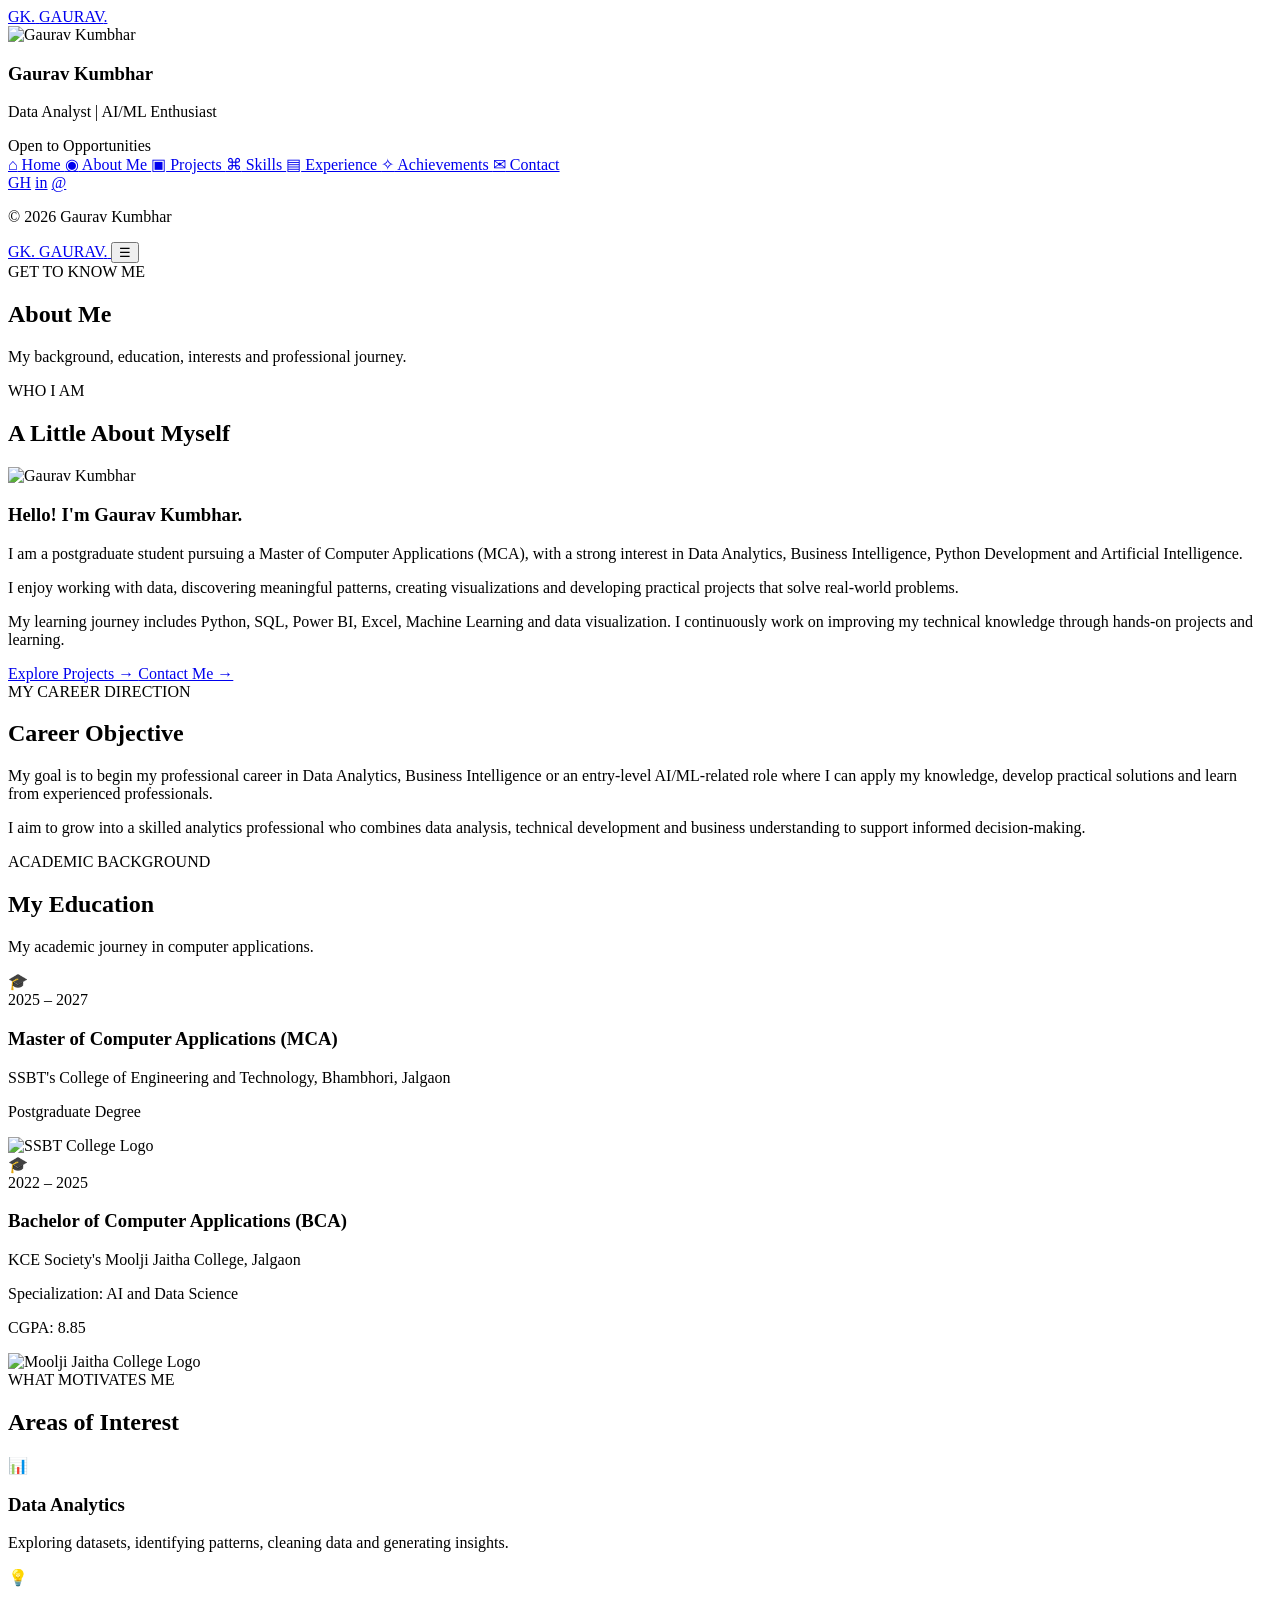
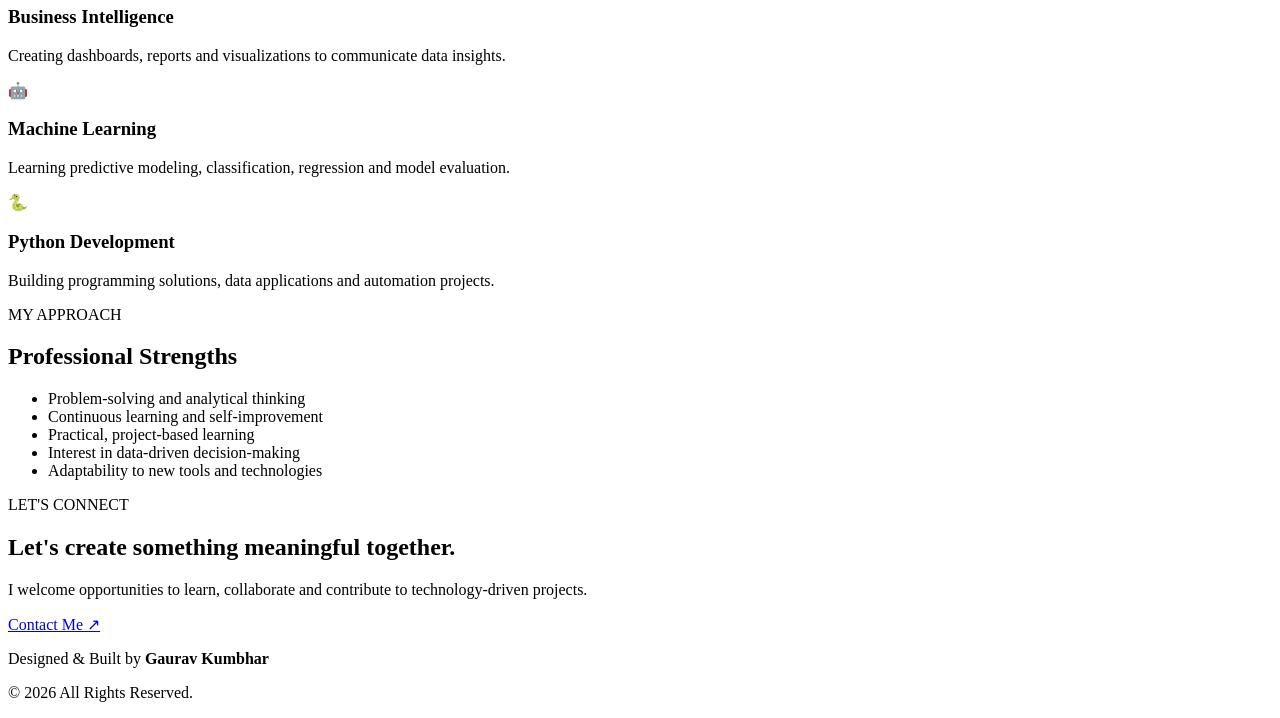
==== about.html @ 9f9f300e "Add about page" ====
<!DOCTYPE html>
<html lang="en">
<head>
    <meta charset="UTF-8">
    <meta name="viewport" content="width=device-width, initial-scale=1.0">

    <title>About Me | Gaurav Kumbhar</title>

    <meta name="description"
        content="Learn about Gaurav Kumbhar, his education, background, career goals and interests in Data Analytics and AI/ML.">

    <link rel="stylesheet" href="css/style.css">
    <script src="js/script.js" defer></script>
</head>

<body>

    <!-- ========== SIDEBAR ========== -->

    <aside class="sidebar" id="sidebar">

        <a href="index.html" class="logo">
            <span class="logo-mark">GK.</span>
            <span class="logo-name">GAURAV<span>.</span></span>
        </a>

        <div class="profile">

            <img src="images/gaurav.jpg"
                 alt="Gaurav Kumbhar"
                 class="profile-image">

            <h3>Gaurav Kumbhar</h3>
            <p>Data Analyst | AI/ML Enthusiast</p>

            <div class="availability">
                <span class="availability-dot"></span>
                Open to Opportunities
            </div>

        </div>

        <nav class="navigation">

            <a href="index.html" class="nav-link">
                <span>⌂</span> Home
            </a>

            <a href="about.html" class="nav-link active">
                <span>◉</span> About Me
            </a>

            <a href="projects.html" class="nav-link">
                <span>▣</span> Projects
            </a>

            <a href="skills.html" class="nav-link">
                <span>⌘</span> Skills
            </a>

            <a href="experience.html" class="nav-link">
                <span>▤</span> Experience
            </a>

            <a href="achievements.html" class="nav-link">
                <span>✧</span> Achievements
            </a>

            <a href="contact.html" class="nav-link">
                <span>✉</span> Contact
            </a>

        </nav>

        <div class="sidebar-socials">

            <a href="https://github.com/GAURAV24-CODE"
               target="_blank" rel="noopener noreferrer">GH</a>

            <a href="https://linkedin.com/in/gauravkumbhar24/"
               target="_blank" rel="noopener noreferrer">in</a>

            <a href="mailto:kumbhargaurav24@gmail.com">@</a>

        </div>

        <p class="sidebar-footer">
            © 2026 Gaurav Kumbhar
        </p>

    </aside>


    <!-- ========== MAIN CONTENT ========== -->

    <main class="main-content">

        <header class="mobile-header">

            <a href="index.html" class="logo">
                <span class="logo-mark">GK.</span>
                <span class="logo-name">GAURAV<span>.</span></span>
            </a>

            <button class="menu-toggle"
                    id="menuToggle"
                    aria-label="Toggle navigation"
                    aria-expanded="false">
                ☰
            </button>

        </header>


        <!-- ========== PAGE HEADER ========== -->

        <section class="page-header">

            <span class="section-tag">GET TO KNOW ME</span>

            <h1>About <span>Me</span></h1>

            <p>
                My background, education, interests and professional journey.
            </p>

        </section>


        <!-- ========== INTRODUCTION ========== -->

        <section class="content-section">

            <div class="section-heading">

                <span class="section-tag">WHO I AM</span>

                <h2>
                    A Little About <span>Myself</span>
                </h2>

            </div>


            <div class="about-intro content-card">

                <div class="about-image">

                    <img src="images/gaurav.jpg"
                         alt="Gaurav Kumbhar">

                </div>

                <div class="about-text">

                    <h3>Hello! I'm Gaurav Kumbhar.</h3>

                    <p>
                        I am a postgraduate student pursuing a Master of
                        Computer Applications (MCA), with a strong interest
                        in Data Analytics, Business Intelligence,
                        Python Development and Artificial Intelligence.
                    </p>

                    <p>
                        I enjoy working with data, discovering meaningful
                        patterns, creating visualizations and developing
                        practical projects that solve real-world problems.
                    </p>

                    <p>
                        My learning journey includes Python, SQL, Power BI,
                        Excel, Machine Learning and data visualization.
                        I continuously work on improving my technical
                        knowledge through hands-on projects and learning.
                    </p>

                    <div class="about-buttons">

                        <a href="projects.html" class="btn btn-primary">
                            Explore Projects →
                        </a>

                        <a href="contact.html" class="btn btn-outline">
                            Contact Me →
                        </a>

                    </div>

                </div>

            </div>

        </section>


        <!-- ========== PROFESSIONAL OBJECTIVE ========== -->

        <section class="content-section">

            <div class="section-heading">

                <span class="section-tag">MY CAREER DIRECTION</span>

                <h2>
                    Career <span>Objective</span>
                </h2>

            </div>

            <div class="content-card">

                <p>
                    My goal is to begin my professional career in Data
                    Analytics, Business Intelligence or an entry-level
                    AI/ML-related role where I can apply my knowledge,
                    develop practical solutions and learn from experienced
                    professionals.
                </p>

                <p style="margin-top: 15px;">
                    I aim to grow into a skilled analytics professional
                    who combines data analysis, technical development
                    and business understanding to support informed
                    decision-making.
                </p>

            </div>

        </section>


        <!-- ========== EDUCATION ========== -->

        <section class="content-section">

            <div class="section-heading">

                <span class="section-tag">ACADEMIC BACKGROUND</span>

                <h2>
                    My <span>Education</span>
                </h2>

                <p>
                    My academic journey in computer applications.
                </p>

            </div>


            <!-- MCA -->

            <article class="education-card">

                <div class="education-icon">🎓</div>

                <div class="education-details">

                    <span class="education-year">2025 – 2027</span>

                    <h3>
                        Master of Computer Applications (MCA)
                    </h3>

                    <p>
                        SSBT's College of Engineering and Technology,
                        Bhambhori, Jalgaon
                    </p>

                    <p class="education-specialization">
                        Postgraduate Degree
                    </p>

                    <img src="college-logos/ssbt-college.png"
                         alt="SSBT College Logo"
                         class="college-logo">

                </div>

            </article>


            <!-- BCA -->

            <article class="education-card">

                <div class="education-icon">🎓</div>

                <div class="education-details">

                    <span class="education-year">2022 – 2025</span>

                    <h3>
                        Bachelor of Computer Applications (BCA)
                    </h3>

                    <p>
                        KCE Society's Moolji Jaitha College, Jalgaon
                    </p>

                    <p class="education-specialization">
                        Specialization: AI and Data Science
                    </p>

                    <p class="education-score">
                        CGPA: 8.85
                    </p>

                    <img src="college-logos/moolji-jaitha-college.png"
                         alt="Moolji Jaitha College Logo"
                         class="college-logo">

                </div>

            </article>

        </section>


        <!-- ========== AREAS OF INTEREST ========== -->

        <section class="content-section">

            <div class="section-heading">

                <span class="section-tag">WHAT MOTIVATES ME</span>

                <h2>
                    Areas of <span>Interest</span>
                </h2>

            </div>


            <div class="expertise-grid">

                <article class="expertise-card">

                    <div class="card-icon">📊</div>

                    <h3>Data Analytics</h3>

                    <p>
                        Exploring datasets, identifying patterns,
                        cleaning data and generating insights.
                    </p>

                </article>


                <article class="expertise-card">

                    <div class="card-icon">💡</div>

                    <h3>Business Intelligence</h3>

                    <p>
                        Creating dashboards, reports and visualizations
                        to communicate data insights.
                    </p>

                </article>


                <article class="expertise-card">

                    <div class="card-icon">🤖</div>

                    <h3>Machine Learning</h3>

                    <p>
                        Learning predictive modeling, classification,
                        regression and model evaluation.
                    </p>

                </article>


                <article class="expertise-card">

                    <div class="card-icon">🐍</div>

                    <h3>Python Development</h3>

                    <p>
                        Building programming solutions,
                        data applications and automation projects.
                    </p>

                </article>

            </div>

        </section>


        <!-- ========== PERSONAL STRENGTHS ========== -->

        <section class="content-section">

            <div class="section-heading">

                <span class="section-tag">MY APPROACH</span>

                <h2>
                    Professional <span>Strengths</span>
                </h2>

            </div>

            <div class="content-card">

                <ul class="strength-list">

                    <li>Problem-solving and analytical thinking</li>

                    <li>Continuous learning and self-improvement</li>

                    <li>Practical, project-based learning</li>

                    <li>Interest in data-driven decision-making</li>

                    <li>Adaptability to new tools and technologies</li>

                </ul>

            </div>

        </section>


        <!-- ========== CTA ========== -->

        <section class="cta-section">

            <div class="cta-content">

                <span class="section-tag">LET'S CONNECT</span>

                <h2>
                    Let's create something
                    <span>meaningful together.</span>
                </h2>

                <p>
                    I welcome opportunities to learn, collaborate
                    and contribute to technology-driven projects.
                </p>

                <a href="contact.html" class="btn btn-primary">
                    Contact Me ↗
                </a>

            </div>

        </section>


        <!-- ========== FOOTER ========== -->

        <footer class="main-footer">

            <p>
                Designed & Built by <strong>Gaurav Kumbhar</strong>
            </p>

            <p>© 2026 All Rights Reserved.</p>

        </footer>

    </main>

</body>
</html>
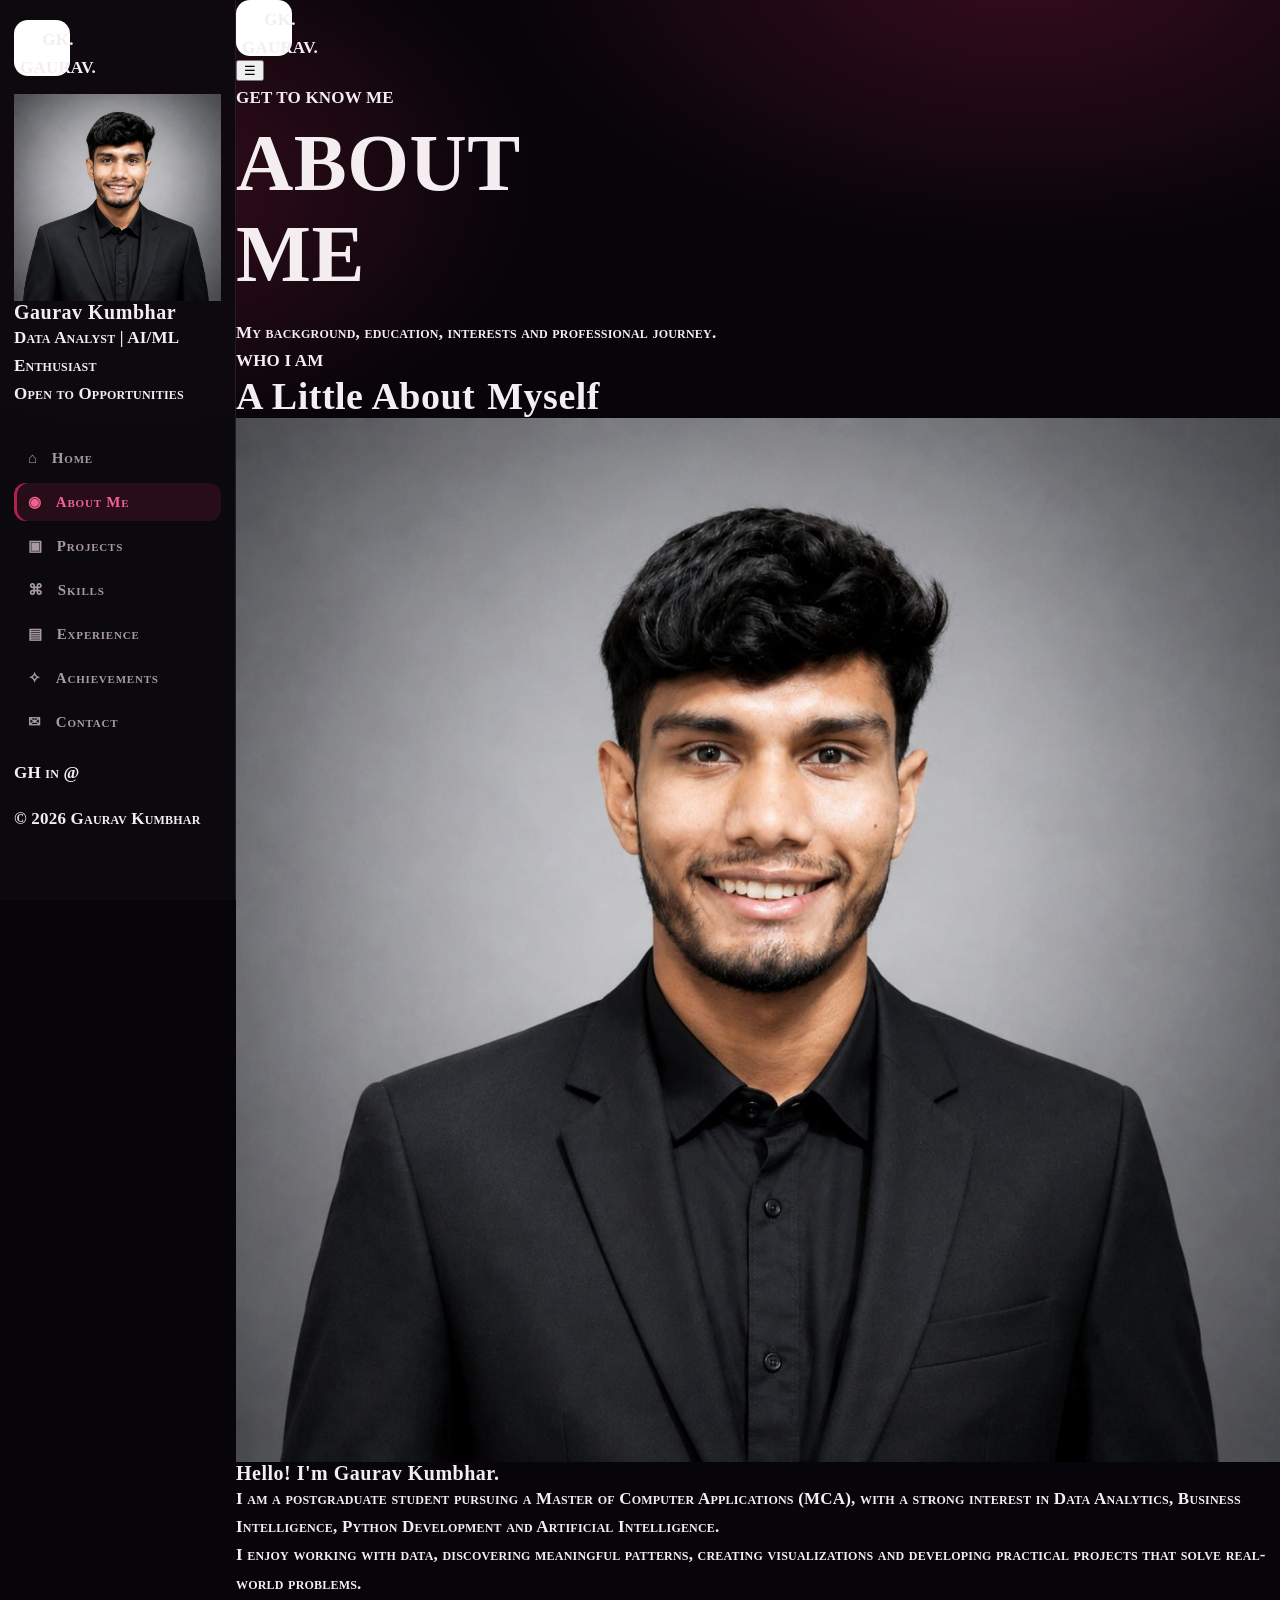
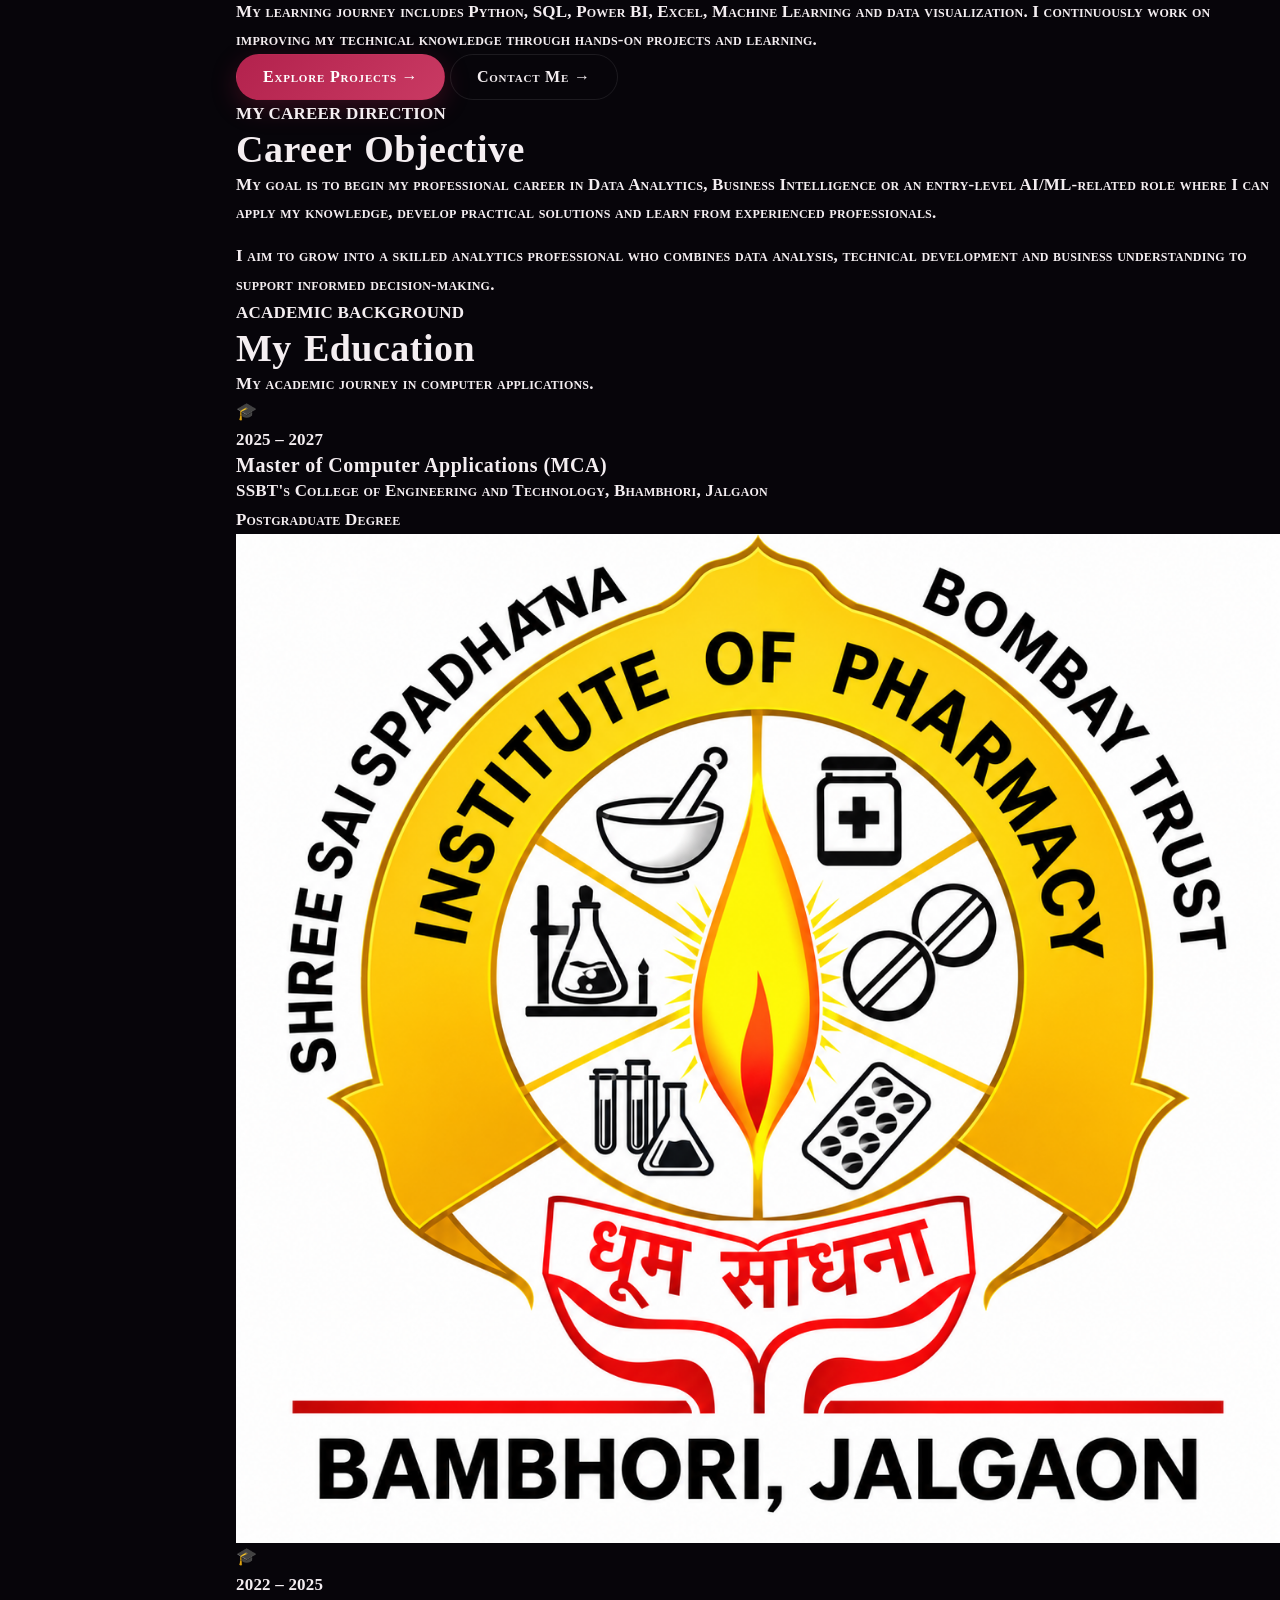
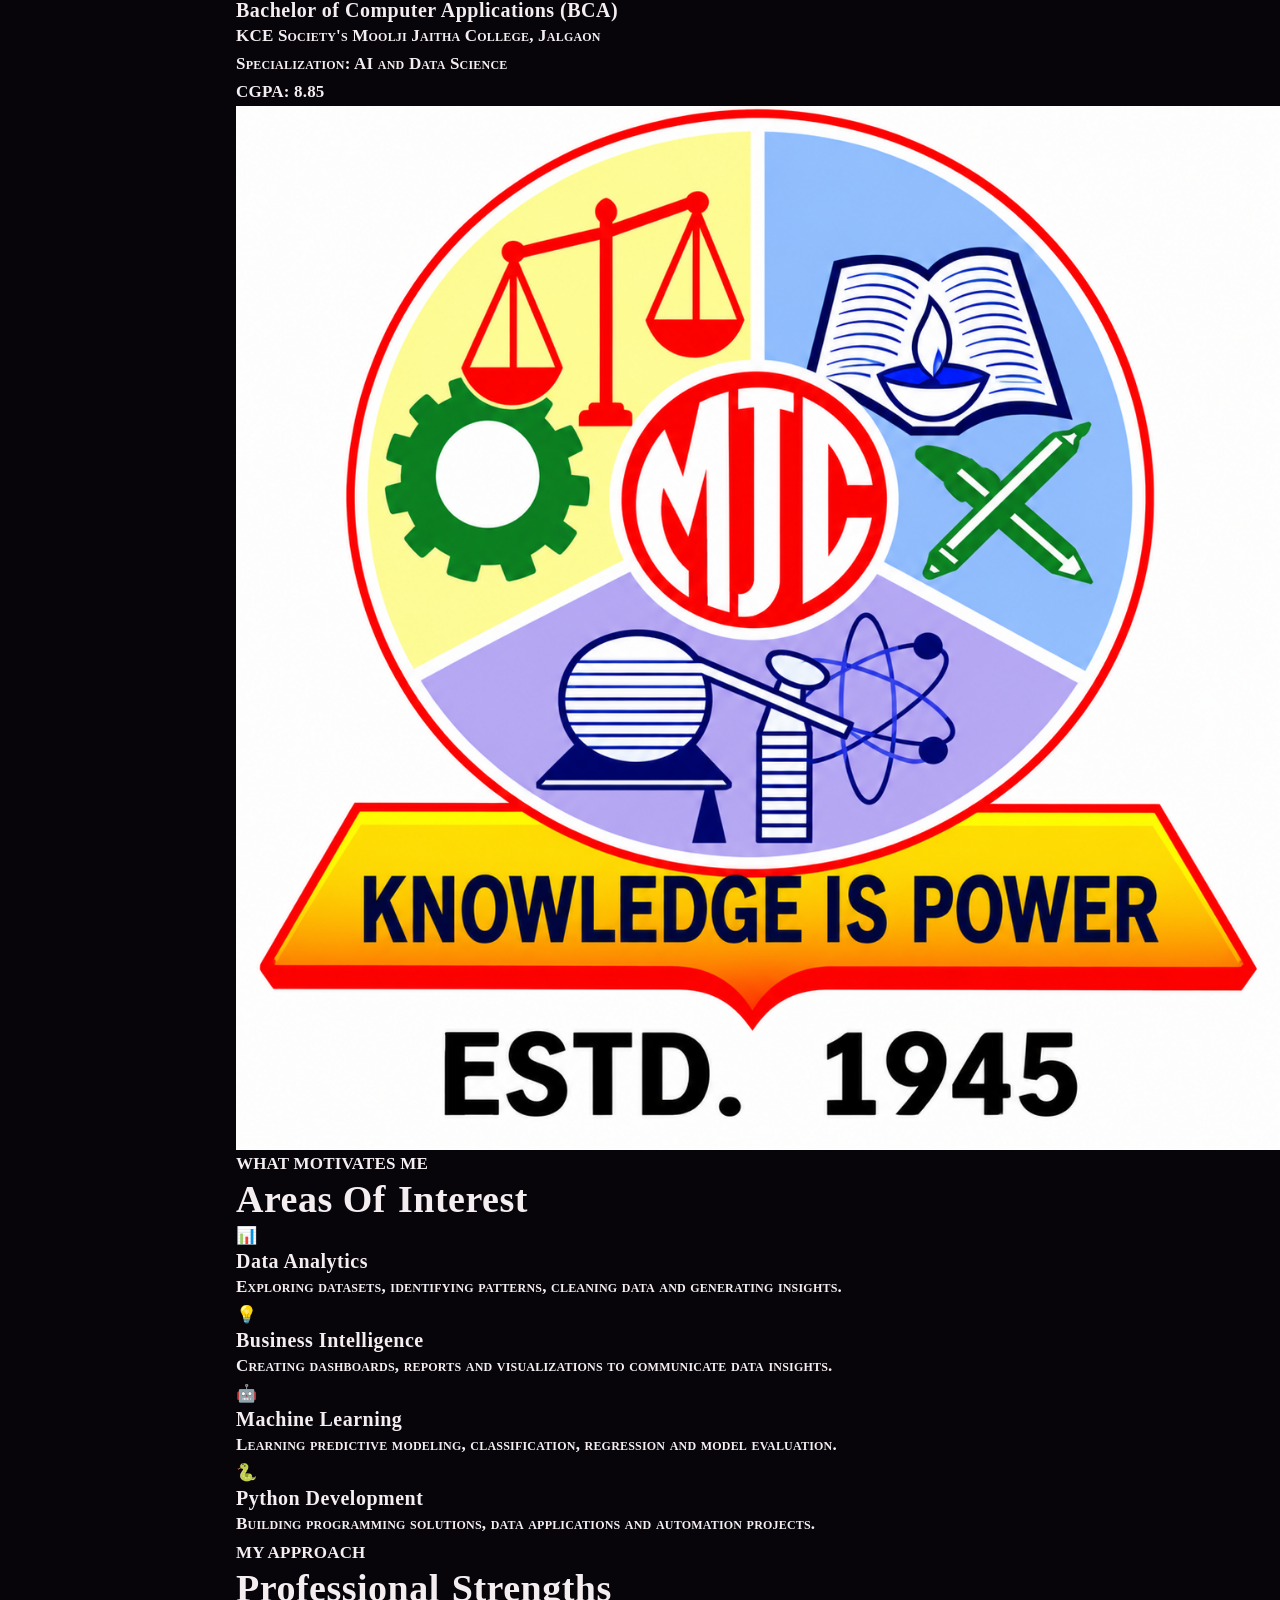
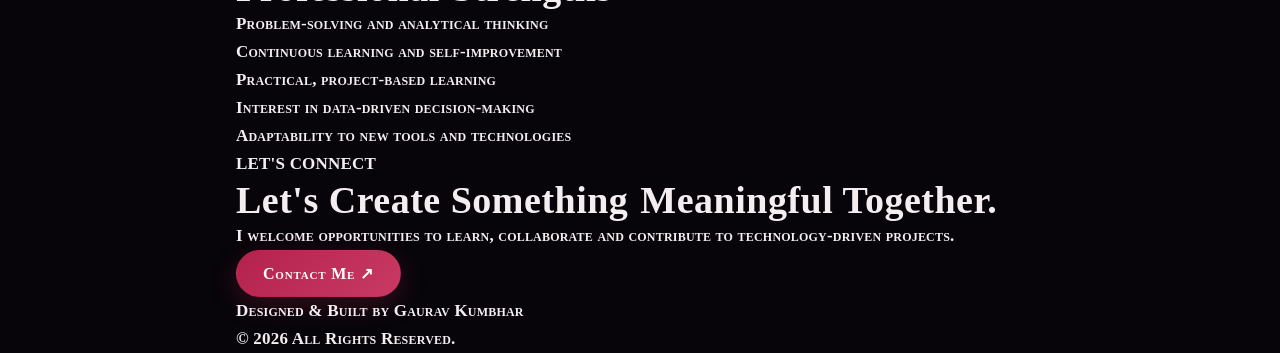
==== commit 4c6284de: "Update portfolio website and add project assets" ====
--- a/about.html
+++ b/about.html
@@ -273,7 +273,7 @@
                         Postgraduate Degree
                     </p>
 
-                    <img src="college-logos/ssbt-college.png"
+                    <img src="images/college-logos/ssbt-college.png"
                          alt="SSBT College Logo"
                          class="college-logo">
 
@@ -308,7 +308,7 @@
                         CGPA: 8.85
                     </p>
 
-                    <img src="college-logos/moolji-jaitha-college.png"
+                    <img src="images/college-logos/moolji-jaitha-college.png"
                          alt="Moolji Jaitha College Logo"
                          class="college-logo">
 
--- a/css/style.css
+++ b/css/style.css
@@ -0,0 +1,105 @@
+:root{--bg:#07050a;--bg2:#0e0a10;--card:#120b12;--bd:rgba(255,255,255,.09);--tx:#f4eef1;--mut:#a89aa3;--ac:#b3224d;--ac2:#f06292;--gold:#d9a441;--glow:rgba(179,34,77,.28);--hd:'Cinzel','Trajan Pro',Georgia,serif;--bd-font:'Cormorant Garamond',Georgia,serif;--sw:236px;--r:16px}
+[data-theme=light]{--bg:#fbf5f7;--bg2:#f4e9ee;--card:#fff;--bd:rgba(60,10,30,.12);--tx:#1d0f16;--mut:#6f5863;--ac:#8f1738;--ac2:#c2185b;--gold:#9a6a10;--glow:rgba(143,23,56,.14)}
+*{box-sizing:border-box;margin:0}html{scroll-behavior:smooth;scroll-padding-top:24px}
+body{background:var(--bg);color:var(--tx);font:600 17px/1.65 var(--bd-font);font-variant-caps:small-caps;letter-spacing:.2px;overflow-x:hidden;transition:background .3s,color .3s}
+body::before{content:"";position:fixed;inset:0;background:radial-gradient(900px 500px at 80% -5%,var(--glow),transparent 60%),radial-gradient(600px 400px at 10% 20%,var(--glow),transparent 70%);pointer-events:none;z-index:-1}
+a{color:inherit;text-decoration:none}img{max-width:100%;display:block}ul,ol{padding:0;list-style:none}
+:focus-visible{outline:2px solid var(--ac2);outline-offset:3px;border-radius:8px}
+.skip{position:absolute;left:-999px;top:8px;background:var(--ac);color:#fff;padding:8px 14px;border-radius:8px;z-index:99}.skip:focus{left:8px}
+.i{width:20px;height:20px;fill:none;stroke:currentColor;stroke-width:1.8;stroke-linecap:round;stroke-linejoin:round;flex:none}.i-lg{width:24px;height:24px;color:var(--ac2)}.i-h{color:var(--ac2);width:26px;height:26px}
+.i-sun{display:none}[data-theme=light] .i-sun{display:block}[data-theme=light] .i-moon{display:none}
+/* sidebar */
+.sidebar{position:fixed;inset:0 auto 0 0;width:var(--sw);background:color-mix(in srgb,var(--bg2) 92%,transparent);backdrop-filter:blur(12px);border-right:1px solid var(--bd);padding:20px 14px;display:flex;flex-direction:column;gap:18px;z-index:50;transition:width .25s}
+.side-top{display:flex;align-items:center;justify-content:space-between;padding:0 6px}
+.brand{font:700 26px var(--hd);display:flex;color:var(--tx)}.brand i{color:var(--ac2);font-style:normal}
+.collapse{background:none;border:0;color:var(--mut);cursor:pointer;padding:6px;border-radius:8px}.collapse .i{transition:transform .25s}.collapse:hover{color:var(--tx)}
+nav{display:flex;flex-direction:column;gap:6px;margin-top:14px}
+.nav-link,.theme{display:flex;align-items:center;gap:14px;padding:10px 14px;border-radius:12px;color:var(--mut);font:600 15px var(--bd-font);font-variant-caps:small-caps;letter-spacing:.8px;border:0;background:none;cursor:pointer;position:relative;transition:background .2s,color .2s;width:100%}
+.nav-link:hover,.theme:hover{color:var(--tx);background:rgba(179,34,77,.1)}
+.nav-link.active{color:var(--ac2);background:rgba(179,34,77,.16);box-shadow:inset 3px 0 var(--ac)}
+.theme{margin-top:auto}
+body.collapsed .sidebar{width:68px}body.collapsed .nav-link span,body.collapsed .theme span{display:none}body.collapsed .collapse .i{transform:rotate(180deg)}body.collapsed .brand span:nth-child(1){font-size:22px}
+body.collapsed .nav-link::after,body.collapsed .theme::after{content:attr(data-tip);position:absolute;left:calc(100% + 12px);background:var(--ac);color:#fff;padding:4px 10px;border-radius:8px;font-size:13px;opacity:0;pointer-events:none;transform:translateX(-4px);transition:.15s;white-space:nowrap}
+body.collapsed .nav-link:hover::after,body.collapsed .nav-link:focus-visible::after,body.collapsed .theme:hover::after{opacity:1;transform:none}
+main{margin-left:var(--sw);display:flex;flex-direction:column;transition:margin .25s}body.collapsed main,body.collapsed .foot{margin-left:68px}
+.foot{margin-left:var(--sw);transition:margin .25s}
+.sec{width:min(1040px,100% - 64px);margin:0 auto;padding:92px 0 20px;border-top:1px solid transparent}
+.sec+.sec{border-top:1px solid var(--bd);margin-top:40px}
+.hero{display:grid;grid-template-columns:minmax(0,1.15fr) minmax(0,.85fr);gap:48px;align-items:center;min-height:100vh;padding-top:60px;border:0!important;margin-top:0!important}
+h1,h2,h3,h4{font-family:var(--hd);font-variant-caps:normal;font-weight:600;letter-spacing:.5px;line-height:1.15}
+h1{font-size:clamp(46px,6.2vw,84px);display:flex;flex-direction:column;text-transform:uppercase;font-weight:600;margin:6px 0 18px}
+.grad{background:linear-gradient(95deg,var(--ac2),var(--ac));-webkit-background-clip:text;background-clip:text;color:transparent}
+h2{font-size:clamp(28px,3.4vw,38px);display:flex;align-items:center;gap:12px;text-transform:capitalize}
+h3{font-size:20px}h4{font-size:17px}.sub{color:var(--mut);margin:8px 0 34px;font-size:16px}.sub-h{display:flex;align-items:center;gap:10px;margin:44px 0 18px;font-size:24px}.sub-h .i{color:var(--ac2)}
+.eyebrow{font:500 13px var(--hd);letter-spacing:.28em;color:var(--gold);text-transform:uppercase}.role{color:var(--ac2);font-size:18px;margin-top:6px}
+.lead{font-size:22px;line-height:1.7;max-width:34em}.sys{display:inline-block;margin:22px 0;padding:9px 16px;border:1px solid var(--bd);border-radius:10px;background:var(--card);font-size:14px}.sys b{color:var(--ac2)}.sys em{color:#3ddc97;font-style:normal}
+.cta{display:flex;flex-wrap:wrap;gap:14px;margin:6px 0 20px}
+.btn{display:inline-flex;align-items:center;gap:10px;padding:13px 26px;border-radius:999px;font:600 16px var(--bd-font);font-variant-caps:small-caps;letter-spacing:.8px;border:1px solid var(--bd);cursor:pointer;transition:transform .2s,box-shadow .2s,background .2s;color:var(--tx);background:none}
+.btn:hover{transform:translateY(-2px)}.btn-primary{background:linear-gradient(135deg,var(--ac),#c93a63);color:#fff;border-color:transparent;box-shadow:0 8px 26px var(--glow)}.btn-ghost{background:var(--card)}.btn-sm{padding:7px 16px;font-size:14px;background:var(--card)}
+.tags{display:flex;flex-wrap:wrap;gap:8px}.tags.big{margin:6px 0 22px}.tag,.pill{font:600 13px var(--bd-font);font-variant-caps:small-caps;letter-spacing:.6px;padding:6px 14px;border-radius:999px;border:1px solid rgba(179,34,77,.45);color:var(--ac2);background:rgba(179,34,77,.08)}
+.viewer{border:1px solid var(--bd);border-radius:var(--r);padding:18px 20px;background:var(--card);margin-bottom:22px}.viewer p{font-size:13px;color:var(--mut);margin-bottom:12px;letter-spacing:1px}.viewer>div{display:flex;flex-wrap:wrap;gap:10px}
+.pill{display:inline-flex;align-items:center;gap:8px;font-size:15px;padding:8px 18px;cursor:pointer;background:var(--bg2);border-color:var(--bd);color:var(--tx);transition:.2s}.pill .i{width:17px;height:17px;color:var(--ac2)}.pill:hover{border-color:var(--ac2)}
+.pill.on{background:var(--ac);color:#fff;border-color:var(--ac)}.links{display:flex;flex-wrap:wrap;gap:10px}
+.hero-photo{justify-self:center;width:min(100%,400px);aspect-ratio:1;border-radius:44px;overflow:hidden;border:1px solid rgba(179,34,77,.5);box-shadow:0 30px 80px var(--glow);animation:float 7s ease-in-out infinite}.hero-photo img{width:100%;height:100%;object-fit:cover}
+@keyframes float{50%{transform:translateY(-8px)}}
+/* cards */
+.card{background:var(--card);border:1px solid var(--bd);border-radius:var(--r);padding:22px;transition:transform .25s,border-color .25s,box-shadow .25s}
+.card:hover{border-color:rgba(179,34,77,.5);box-shadow:0 14px 40px var(--glow)}
+.grid3{display:grid;grid-template-columns:repeat(3,minmax(0,1fr));gap:22px}.grid2{display:grid;grid-template-columns:repeat(2,minmax(0,1fr));gap:22px}
+.card-h{display:flex;align-items:center;gap:10px;margin-bottom:16px;font-size:18px}.card-h .i{color:var(--ac2)}
+.about-grid{display:grid;grid-template-columns:1.5fr 1fr;gap:28px;align-items:start}.prose p{margin-bottom:14px;font-size:19px}.prose b{color:var(--ac2)}
+.strengths li{padding:10px 0 10px 22px;position:relative;border-bottom:1px solid var(--bd)}.strengths li:last-child{border:0}.strengths li::before{content:"";position:absolute;left:0;top:19px;width:7px;height:7px;border-radius:50%;background:var(--ac2)}
+.edu{display:grid;grid-template-columns:repeat(2,minmax(0,1fr));gap:22px}.edu-c{display:flex;gap:16px;align-items:center}.edu-c img{width:64px;height:64px;border-radius:12px;object-fit:contain;background:#fff;padding:4px}.edu-c h4{margin:4px 0}.edu-c p,.muted{color:var(--mut);font-size:15px}
+.date{color:var(--gold);font-size:14px;letter-spacing:.5px}
+/* experience */
+.timeline{position:relative;padding-left:26px;display:grid;gap:20px}.timeline::before{content:"";position:absolute;left:5px;top:8px;bottom:8px;width:2px;background:linear-gradient(var(--ac),transparent)}
+.exp{display:flex;gap:18px;position:relative}.exp::before{content:"";position:absolute;left:-27px;top:26px;width:12px;height:12px;border-radius:50%;background:var(--ac);box-shadow:0 0 0 4px var(--bg)}
+.logo{width:56px;height:56px;border-radius:14px;background:#fff;display:grid;place-items:center;flex:none;padding:6px}.logo img{max-height:100%;object-fit:contain}
+.exp-main{flex:1;min-width:0}.exp-top{display:flex;justify-content:space-between;gap:12px;flex-wrap:wrap;align-items:baseline}.org{color:var(--ac2);margin:2px 0 10px}.loc{color:var(--mut);display:inline-flex;gap:4px;align-items:center;margin-left:8px;font-size:14px}.loc .i{width:14px;height:14px}
+.exp ul{margin-bottom:14px}.exp li{position:relative;padding-left:18px;margin-bottom:6px;font-size:16px}.exp li::before{content:"▸";position:absolute;left:0;color:var(--ac2)}
+/* projects */
+.proj{padding:0;overflow:hidden;display:flex;flex-direction:column}.proj:hover{transform:translateY(-6px)}
+.shot{position:relative;aspect-ratio:16/8;overflow:hidden;background:linear-gradient(135deg,#4a0f26,var(--ac))}.shot img{width:100%;height:100%;object-fit:cover;transition:transform .5s}.proj:hover .shot img{transform:scale(1.05)}
+.shot-fallback{height:100%;display:grid;place-items:center;text-align:center;padding:16px;font:600 20px var(--hd);color:#fff}
+.num{position:absolute;top:10px;right:14px;font:700 24px var(--hd);color:rgba(255,255,255,.75);text-shadow:0 2px 10px rgba(0,0,0,.6)}
+.proj-body{padding:20px;display:flex;flex-direction:column;gap:12px;flex:1}.proj-body p{color:var(--mut);font-size:16px}.proj-body h3{font-size:19px}
+details{font-size:15px}summary{cursor:pointer;color:var(--ac2);list-style:none}summary::before{content:"+ "}details[open] summary::before{content:"– "}details ul{margin-top:8px}details li{padding-left:16px;position:relative;color:var(--mut)}details li::before{content:"▸";position:absolute;left:0;color:var(--ac2)}
+.proj-actions{margin-top:auto;display:flex;gap:10px;flex-wrap:wrap;padding-top:6px}.more{text-align:center;margin-top:30px}
+/* skills */
+.chips{display:flex;flex-wrap:wrap;gap:10px}.chip{display:inline-flex;align-items:center;gap:8px;padding:7px 14px;border:1px solid var(--bd);border-radius:999px;background:var(--bg2);font-size:15px;transition:.2s}.chip:hover{border-color:var(--ac2);transform:translateY(-2px)}.chip img{width:20px;height:20px}.chip .i{width:18px;height:18px;color:var(--ac2)}
+/* architecture */
+.flow{display:grid;gap:0;margin-top:16px;counter-reset:s}.flow li{display:flex;flex-direction:column;padding:10px 14px 10px 44px;position:relative;border-left:2px solid var(--bd);margin-left:14px}
+.flow li::before{counter-increment:s;content:counter(s);position:absolute;left:-15px;top:8px;width:28px;height:28px;border-radius:50%;background:var(--ac);color:#fff;display:grid;place-items:center;font:700 13px var(--hd)}.flow li:last-child{border-color:transparent}.flow b{font-family:var(--hd);font-weight:600;font-size:15px;font-variant-caps:normal}.flow span{color:var(--mut);font-size:14px}
+/* achievements */
+.ach{border-top:3px solid var(--gold)}.emoji{font-size:26px}.ach h4,.cert h4{margin:8px 0 4px}.ach p,.cert p{color:var(--mut);font-size:15px;margin-bottom:8px}
+.cert{display:flex;gap:16px;align-items:flex-start}.link{color:var(--ac2);display:inline-flex;gap:6px;align-items:center;font-size:15px}.link .i{width:15px;height:15px}.link:hover{text-decoration:underline}
+/* contact */
+.contact-grid{display:grid;grid-template-columns:.8fr 1.4fr;gap:24px;align-items:start}.side-cards{display:grid;gap:16px}.row{display:flex;gap:14px;align-items:center}.row>div{flex:1;min-width:0;overflow-wrap:anywhere;display:flex;flex-direction:column}.row b{color:var(--gold);font-weight:600;font-size:14px}.row a:hover{color:var(--ac2)}
+.icon-btn{background:none;border:1px solid var(--bd);color:var(--tx);border-radius:10px;padding:8px;cursor:pointer}.icon-btn:hover{border-color:var(--ac2)}
+.form{display:grid;gap:14px}.two{display:grid;grid-template-columns:1fr 1fr;gap:14px}label{display:grid;gap:6px;font-size:14px;color:var(--mut)}
+input,textarea{font:500 16px var(--bd-font);font-variant-caps:normal;background:var(--bg);color:var(--tx);border:1px solid var(--bd);border-radius:10px;padding:12px 14px;width:100%;transition:border-color .2s}input:focus,textarea:focus{border-color:var(--ac2);outline:0}textarea{resize:vertical}
+.hp{position:absolute!important;left:-9999px}.form .btn{justify-self:stretch;justify-content:center}.form-msg{min-height:1.4em;font-size:15px;font-variant-caps:normal}.form-msg.ok{color:#3ddc97}.form-msg.err{color:#ff7b8f}
+.foot{text-align:center;padding:70px 20px 36px;margin-top:70px;border-top:1px solid var(--bd);color:var(--mut);font-size:15px}.soc{display:flex;gap:18px;justify-content:center;margin-bottom:14px}.soc a{padding:8px;border-radius:10px;color:var(--tx)}.soc a:hover{color:var(--ac2)}.q{font-style:italic;margin-top:4px}
+/* viewer-profile ordering */
+[data-profile=recruiter] #experience{order:-5}[data-profile=recruiter] #achievements{order:-4}[data-profile=recruiter] #about{order:-3}
+[data-profile=founder] #projects{order:-5}[data-profile=founder] #architecture{order:-4}
+[data-profile=engineer] #skills{order:-5}[data-profile=engineer] #architecture{order:-4}[data-profile=engineer] #projects{order:-3}
+#home{order:-10}#contact{order:99}
+/* reveal */
+.reveal{opacity:0;transform:translateY(18px);transition:opacity .6s,transform .6s}.reveal.in{opacity:1;transform:none}
+.menu-btn,.scrim{display:none}
+@media(max-width:1100px){.grid3{grid-template-columns:repeat(2,minmax(0,1fr))}.hero{grid-template-columns:1fr;text-align:left}.hero-photo{order:-1;width:min(70%,320px);justify-self:start}.about-grid,.contact-grid{grid-template-columns:1fr}}
+@media(max-width:900px){
+ .sidebar{transform:translateX(-100%);width:260px!important;transition:transform .3s}body.open .sidebar{transform:none}
+ body.open .scrim{display:block;position:fixed;inset:0;background:rgba(0,0,0,.6);z-index:40}
+ body.collapsed .nav-link span,body.collapsed .theme span{display:inline}.collapse{display:none}
+ .menu-btn{display:grid;place-items:center;position:fixed;top:12px;left:12px;z-index:60;width:44px;height:44px;border-radius:12px;background:var(--ac);color:#fff;border:0;cursor:pointer;box-shadow:0 6px 20px var(--glow)}
+ main,body.collapsed main,.foot,body.collapsed .foot{margin-left:0}.sec{width:calc(100% - 40px);padding-top:76px}.hero{min-height:auto;padding-top:80px}
+ .grid2,.edu,.two{grid-template-columns:1fr}}
+@media(max-width:620px){.grid3{grid-template-columns:1fr}.exp{flex-direction:column}.lead{font-size:19px}.btn{padding:12px 20px}body{font-size:16px}}
+@media(prefers-reduced-motion:reduce){*,*::before,*::after{animation:none!important;transition:none!important;scroll-behavior:auto!important}.reveal{opacity:1;transform:none}}
+/* certificate previews */
+.cert{flex-direction:column;gap:14px}.thumb{display:block;border-radius:12px;overflow:hidden;border:1px solid var(--bd);background:#fff;aspect-ratio:4/3;width:100%;transition:transform .25s,border-color .25s}
+.thumb img{width:100%;height:100%;object-fit:cover;object-position:top}.thumb:hover{transform:translateY(-3px);border-color:var(--ac2)}
+.thumb-none{display:grid;place-items:center;align-content:center;gap:6px;background:var(--bg2);color:var(--mut);font-size:14px}
+.ach .thumb{margin-bottom:12px}
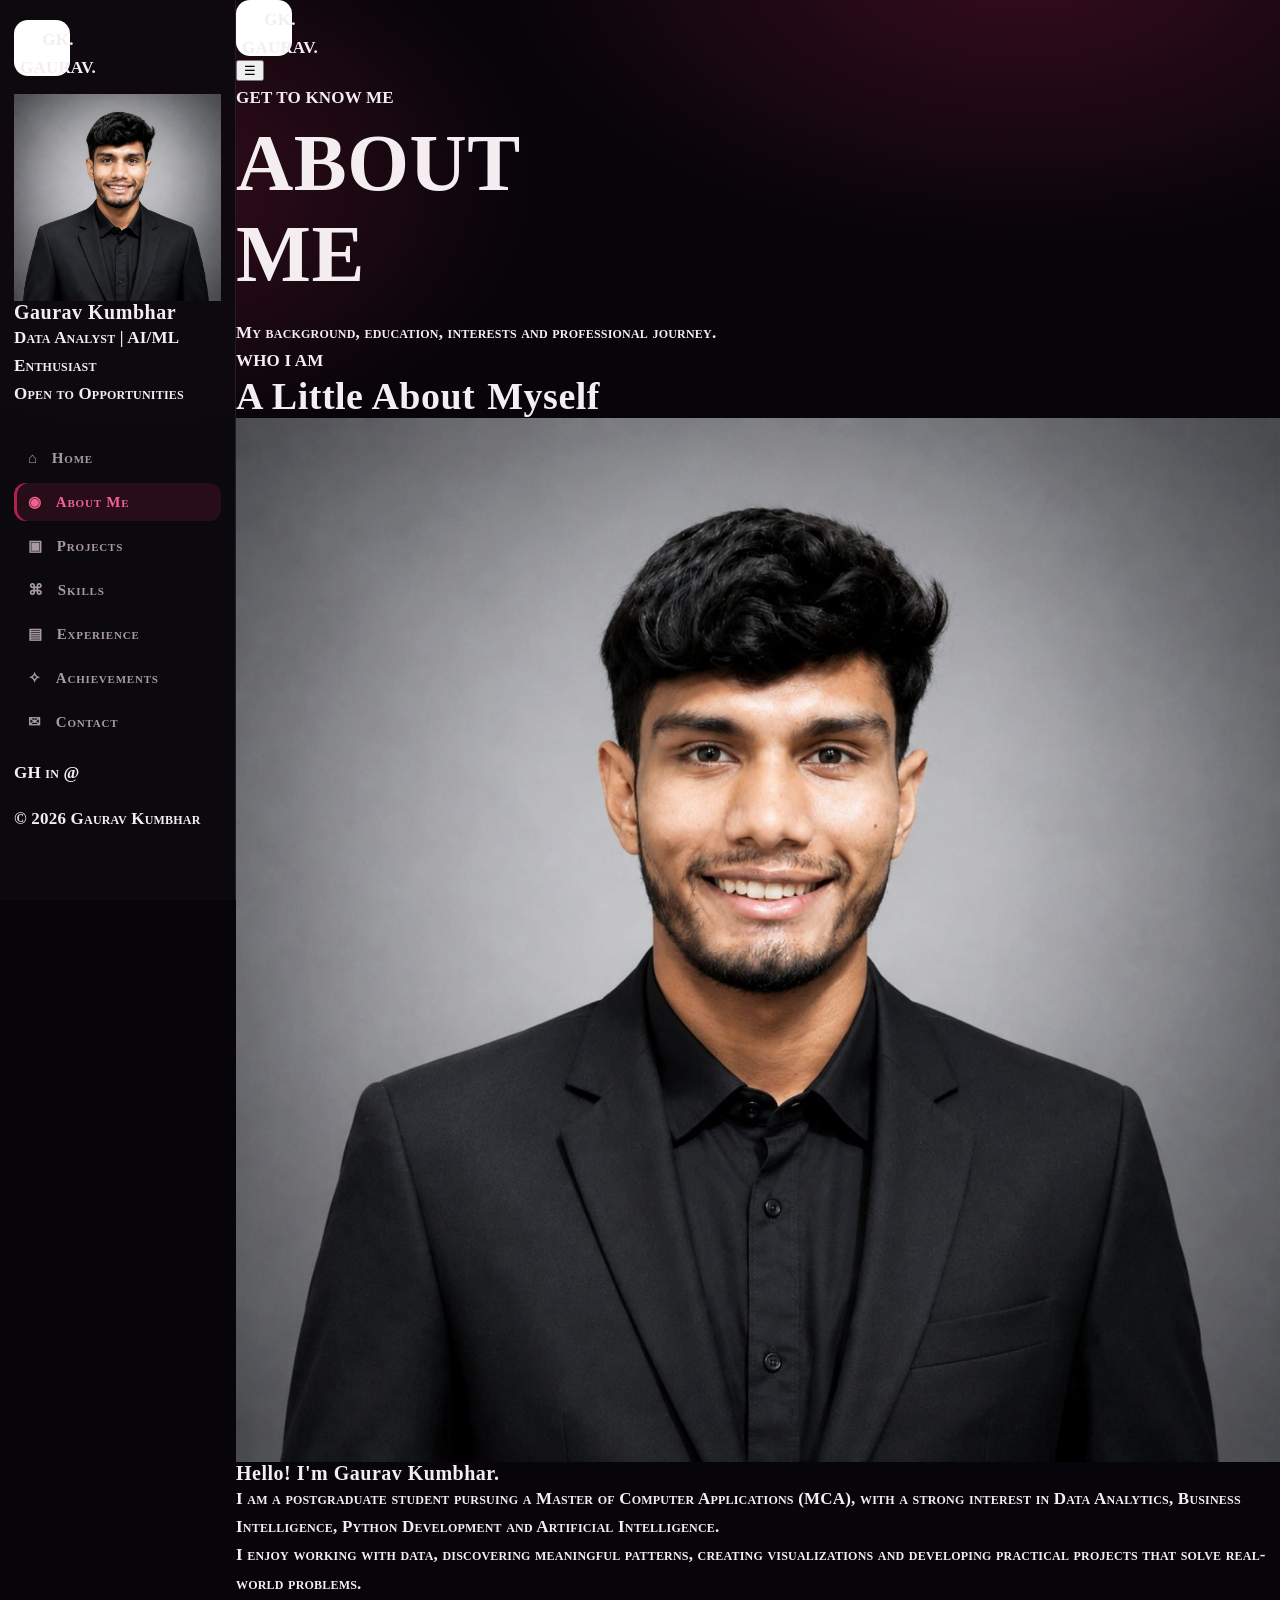
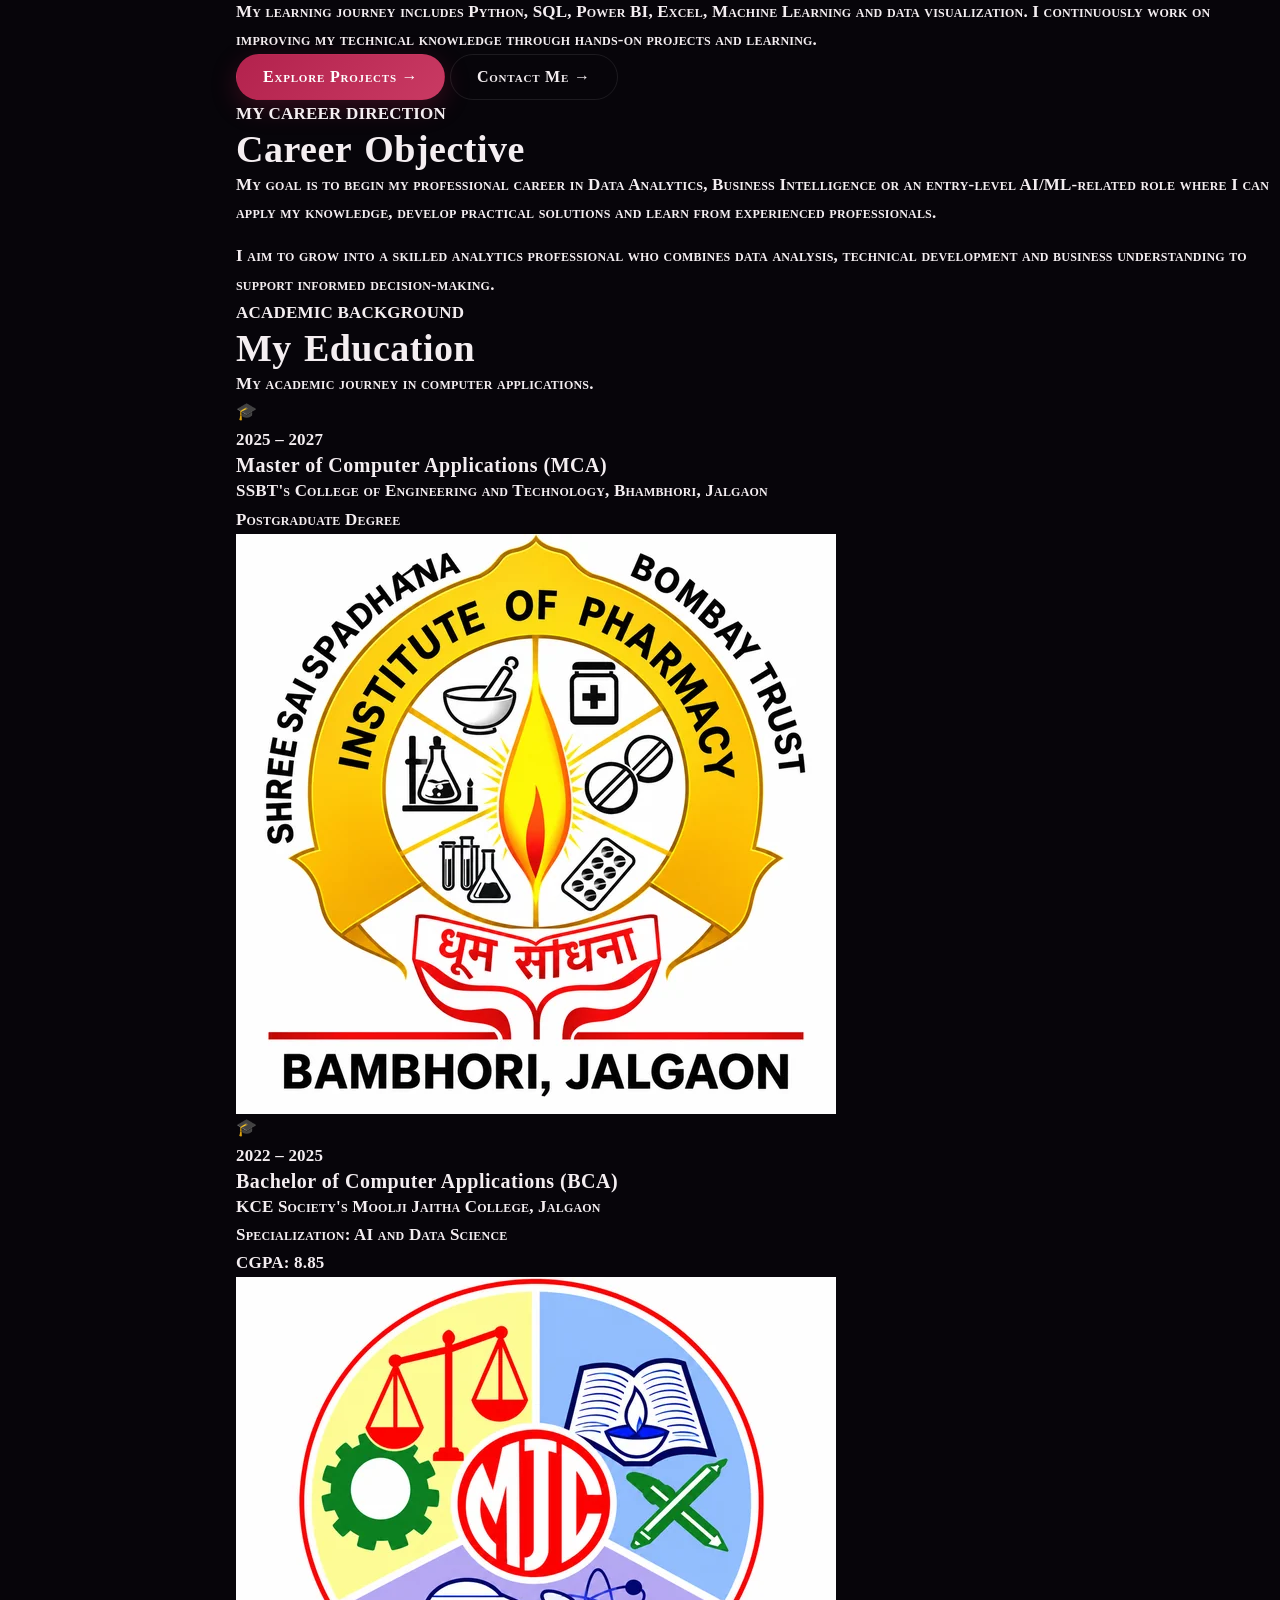
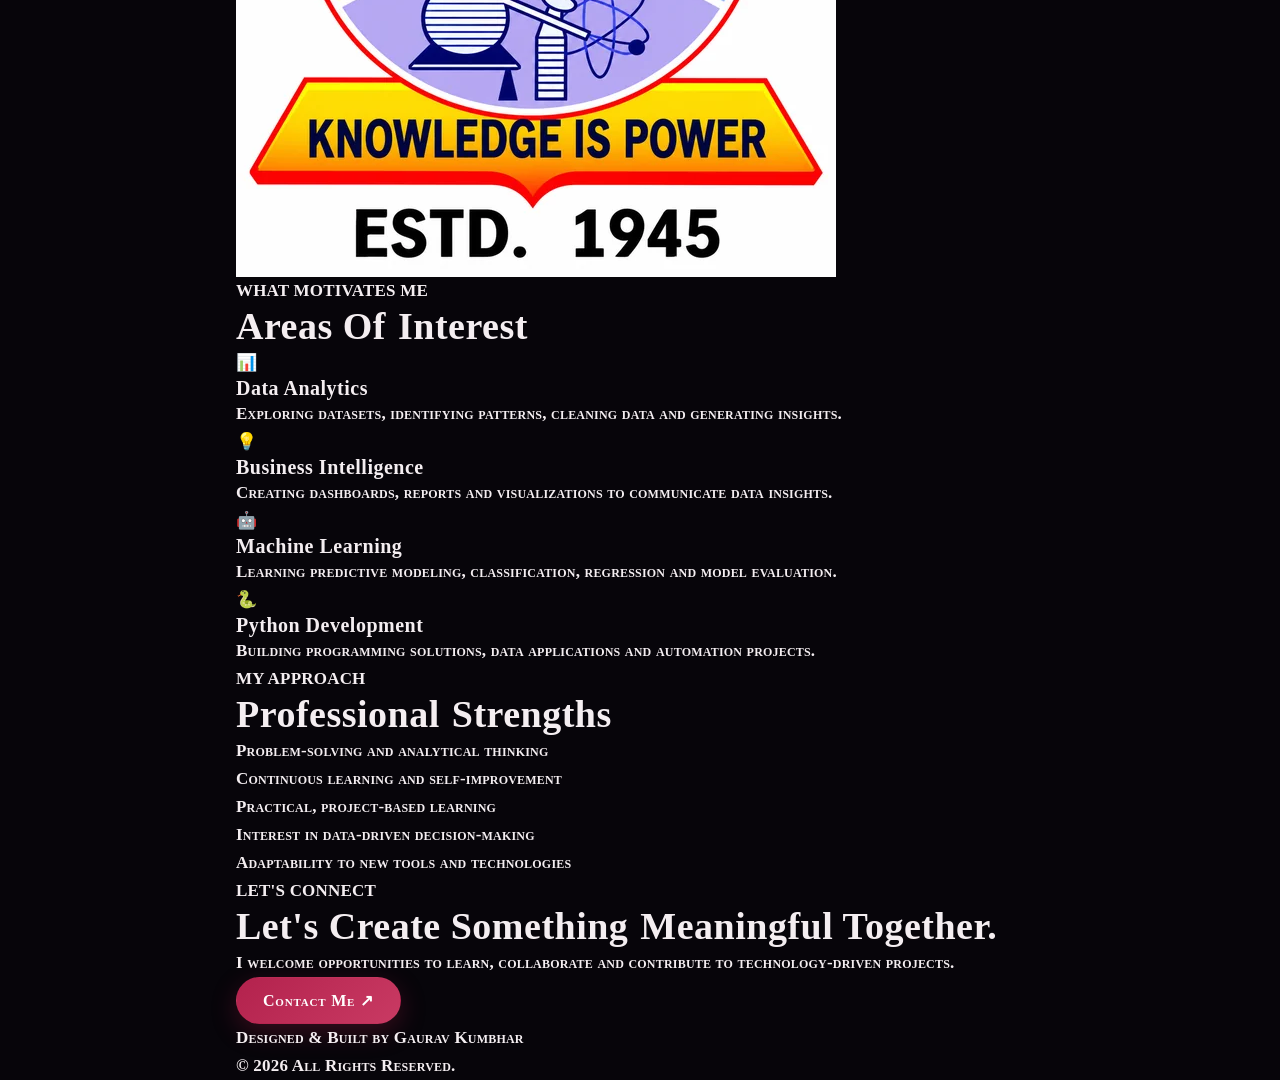
==== commit 5a13a08f: "Optimize logos and certificate thumbnails" ====
--- a/about.html
+++ b/about.html
@@ -273,7 +273,7 @@
                         Postgraduate Degree
                     </p>
 
-                    <img src="images/college-logos/ssbt-college.png"
+                    <img src="images/optimized/ssbt-college.webp"
                          alt="SSBT College Logo"
                          class="college-logo">
 
@@ -308,7 +308,7 @@
                         CGPA: 8.85
                     </p>
 
-                    <img src="images/college-logos/moolji-jaitha-college.png"
+                    <img src="images/optimized/moolji-jaitha-college.webp"
                          alt="Moolji Jaitha College Logo"
                          class="college-logo">
 
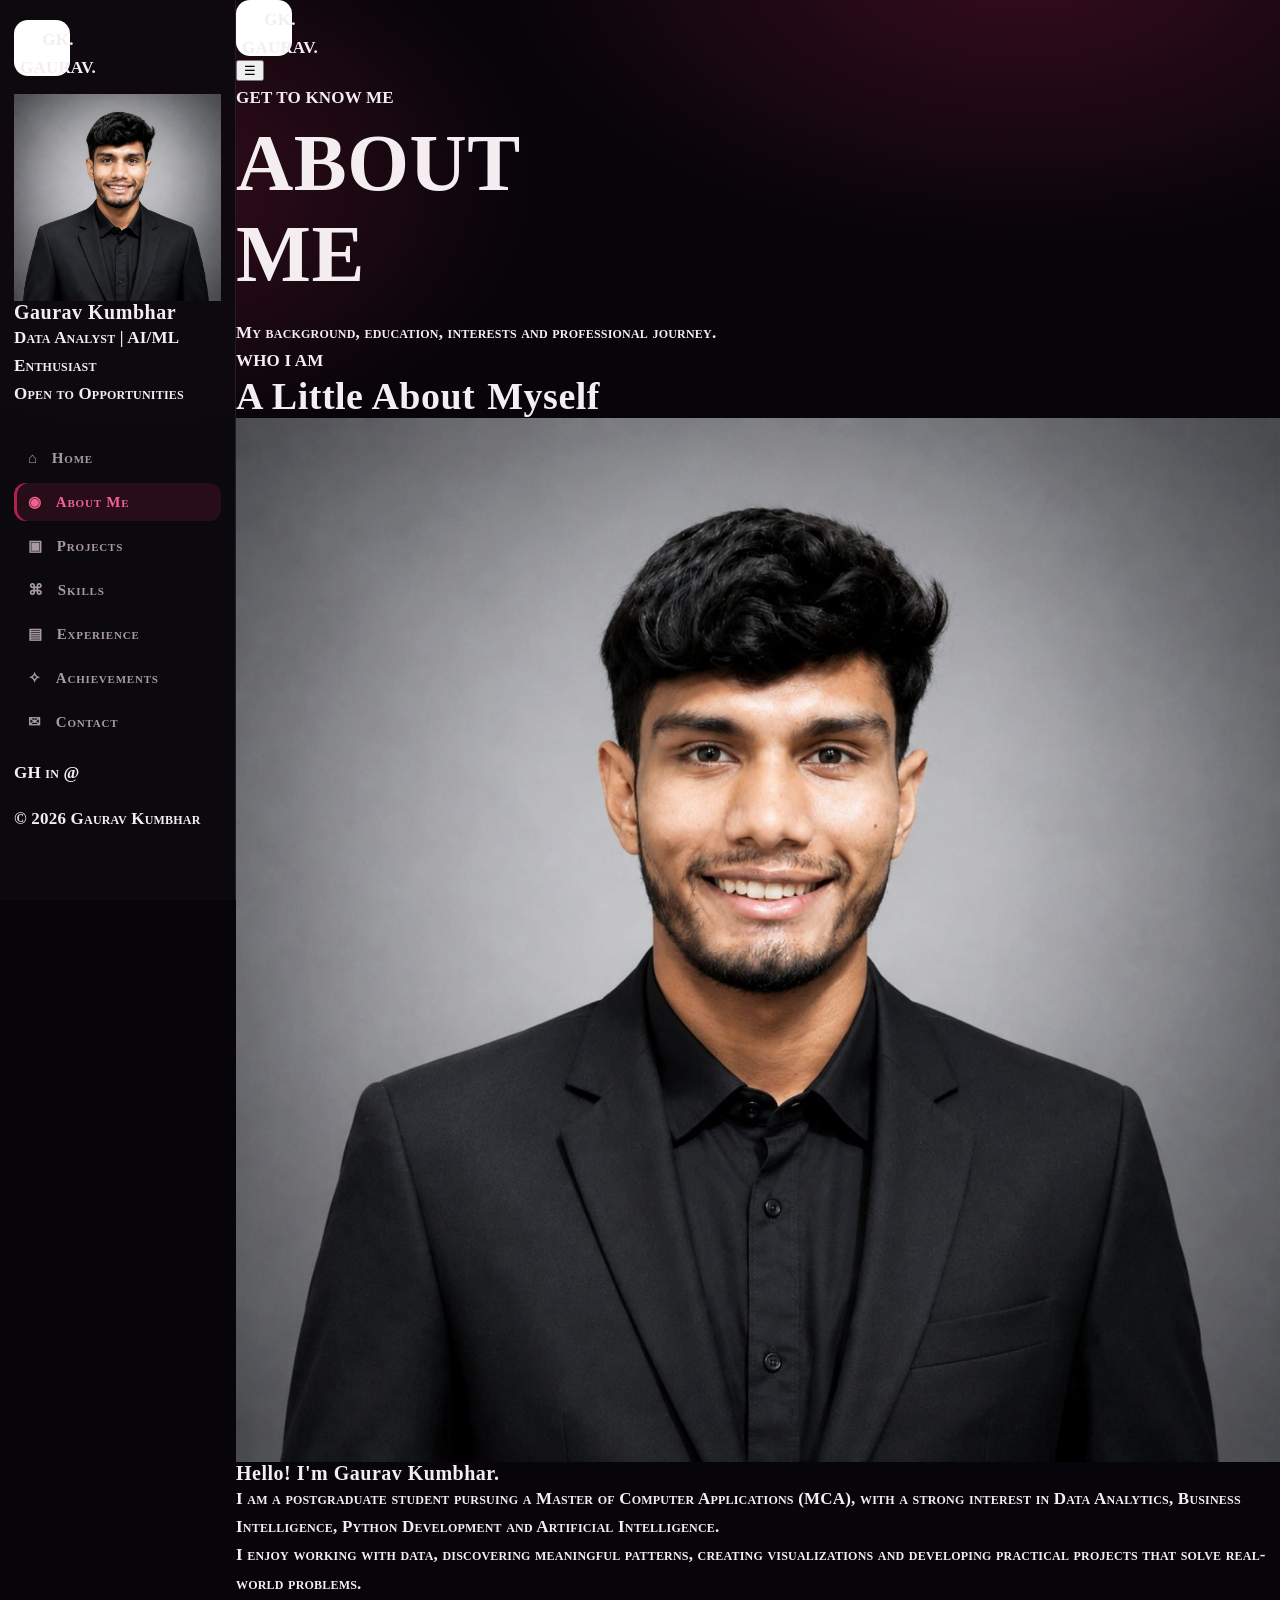
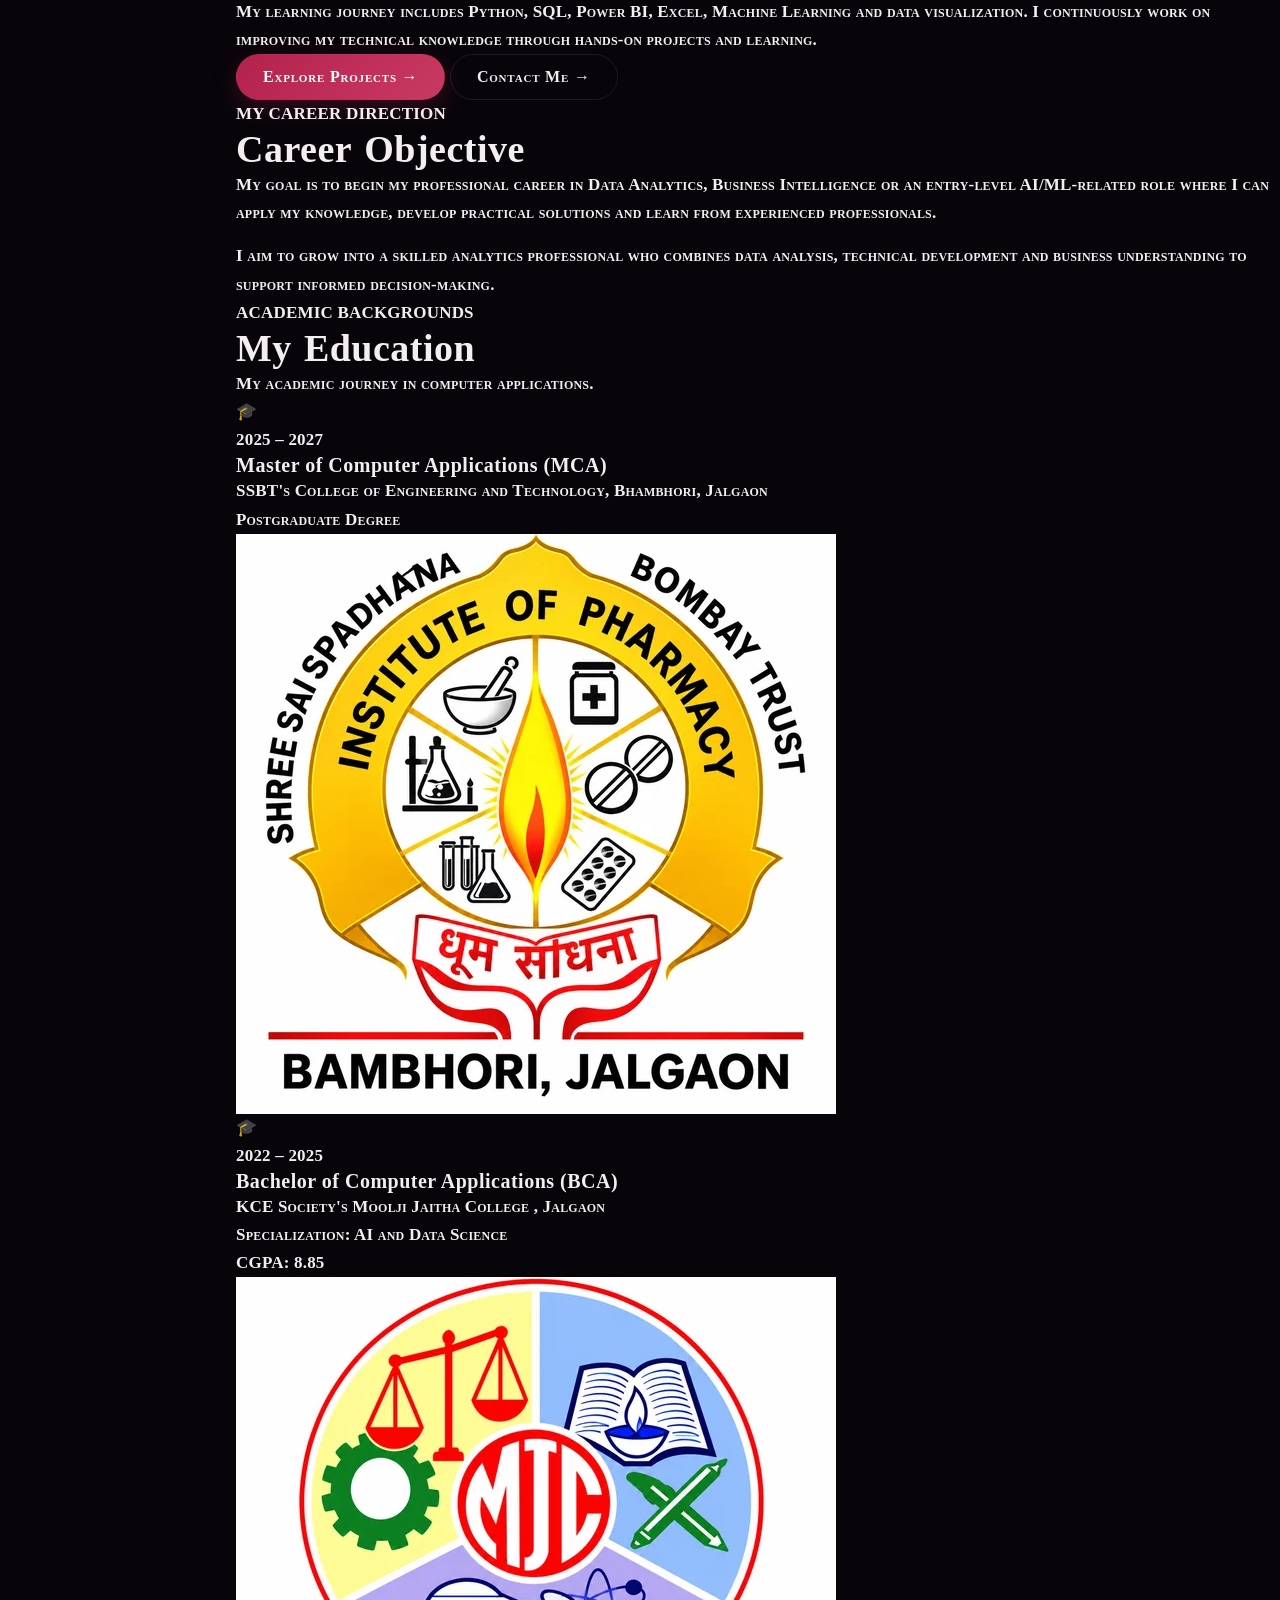
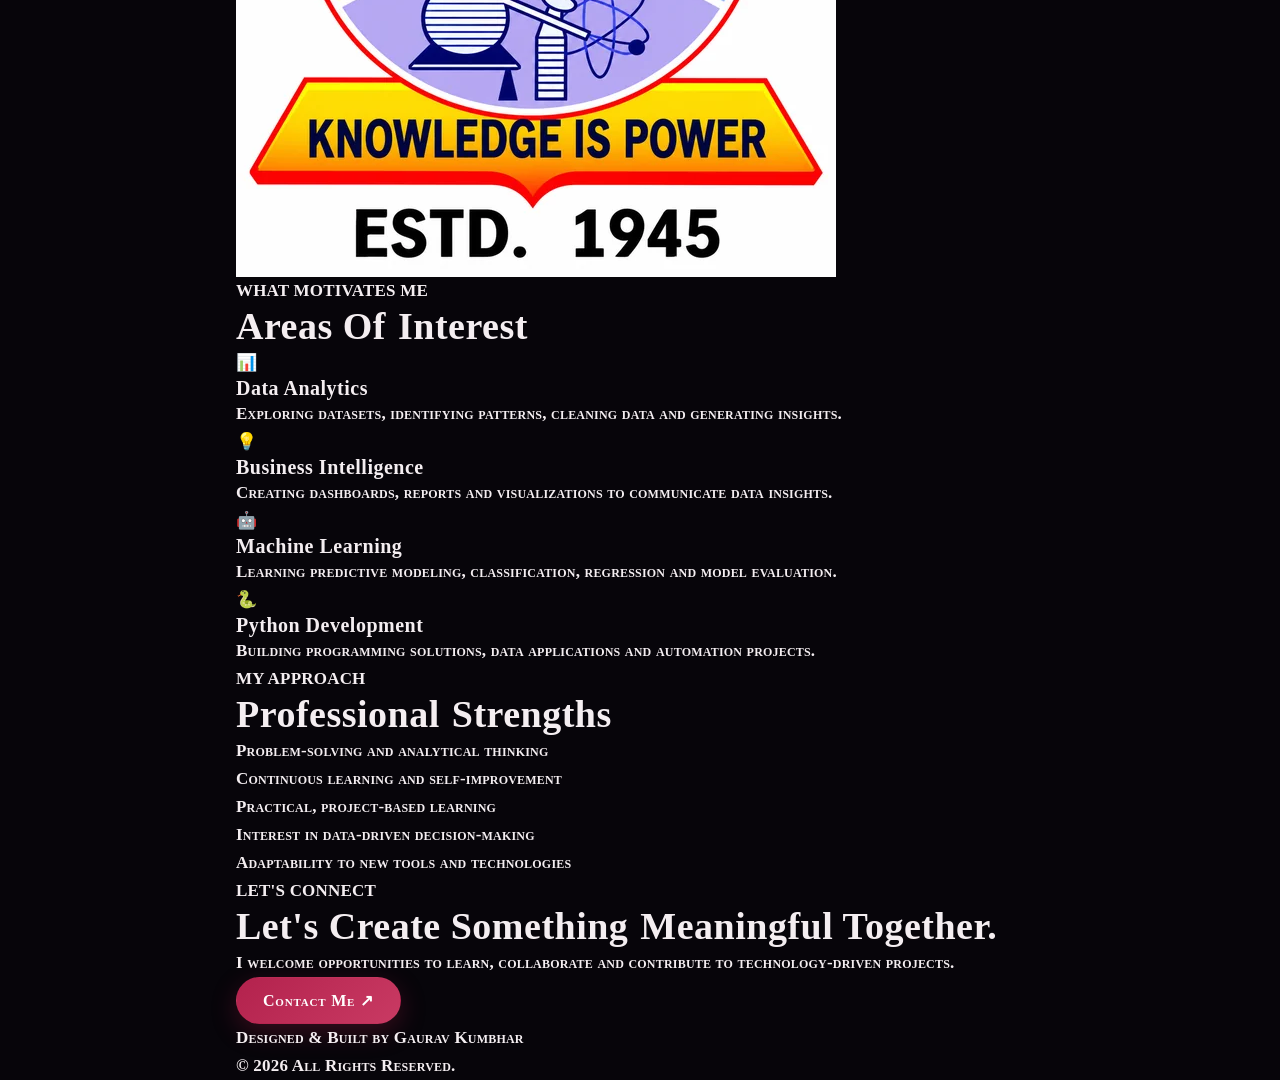
==== commit 9a98997a: "feat: improve about page" ====
--- a/about.html
+++ b/about.html
@@ -231,13 +231,13 @@
         </section>
 
 
-        <!-- ========== EDUCATION ========== -->
+        <!-- ========== EDUCATION ======== -->
 
         <section class="content-section">
 
             <div class="section-heading">
 
-                <span class="section-tag">ACADEMIC BACKGROUND</span>
+                <span class="section-tag">ACADEMIC BACKGROUNDS</span>
 
                 <h2>
                     My <span>Education</span>
@@ -297,7 +297,7 @@
                     </h3>
 
                     <p>
-                        KCE Society's Moolji Jaitha College, Jalgaon
+                        KCE Society's Moolji Jaitha College , Jalgaon
                     </p>
 
                     <p class="education-specialization">
